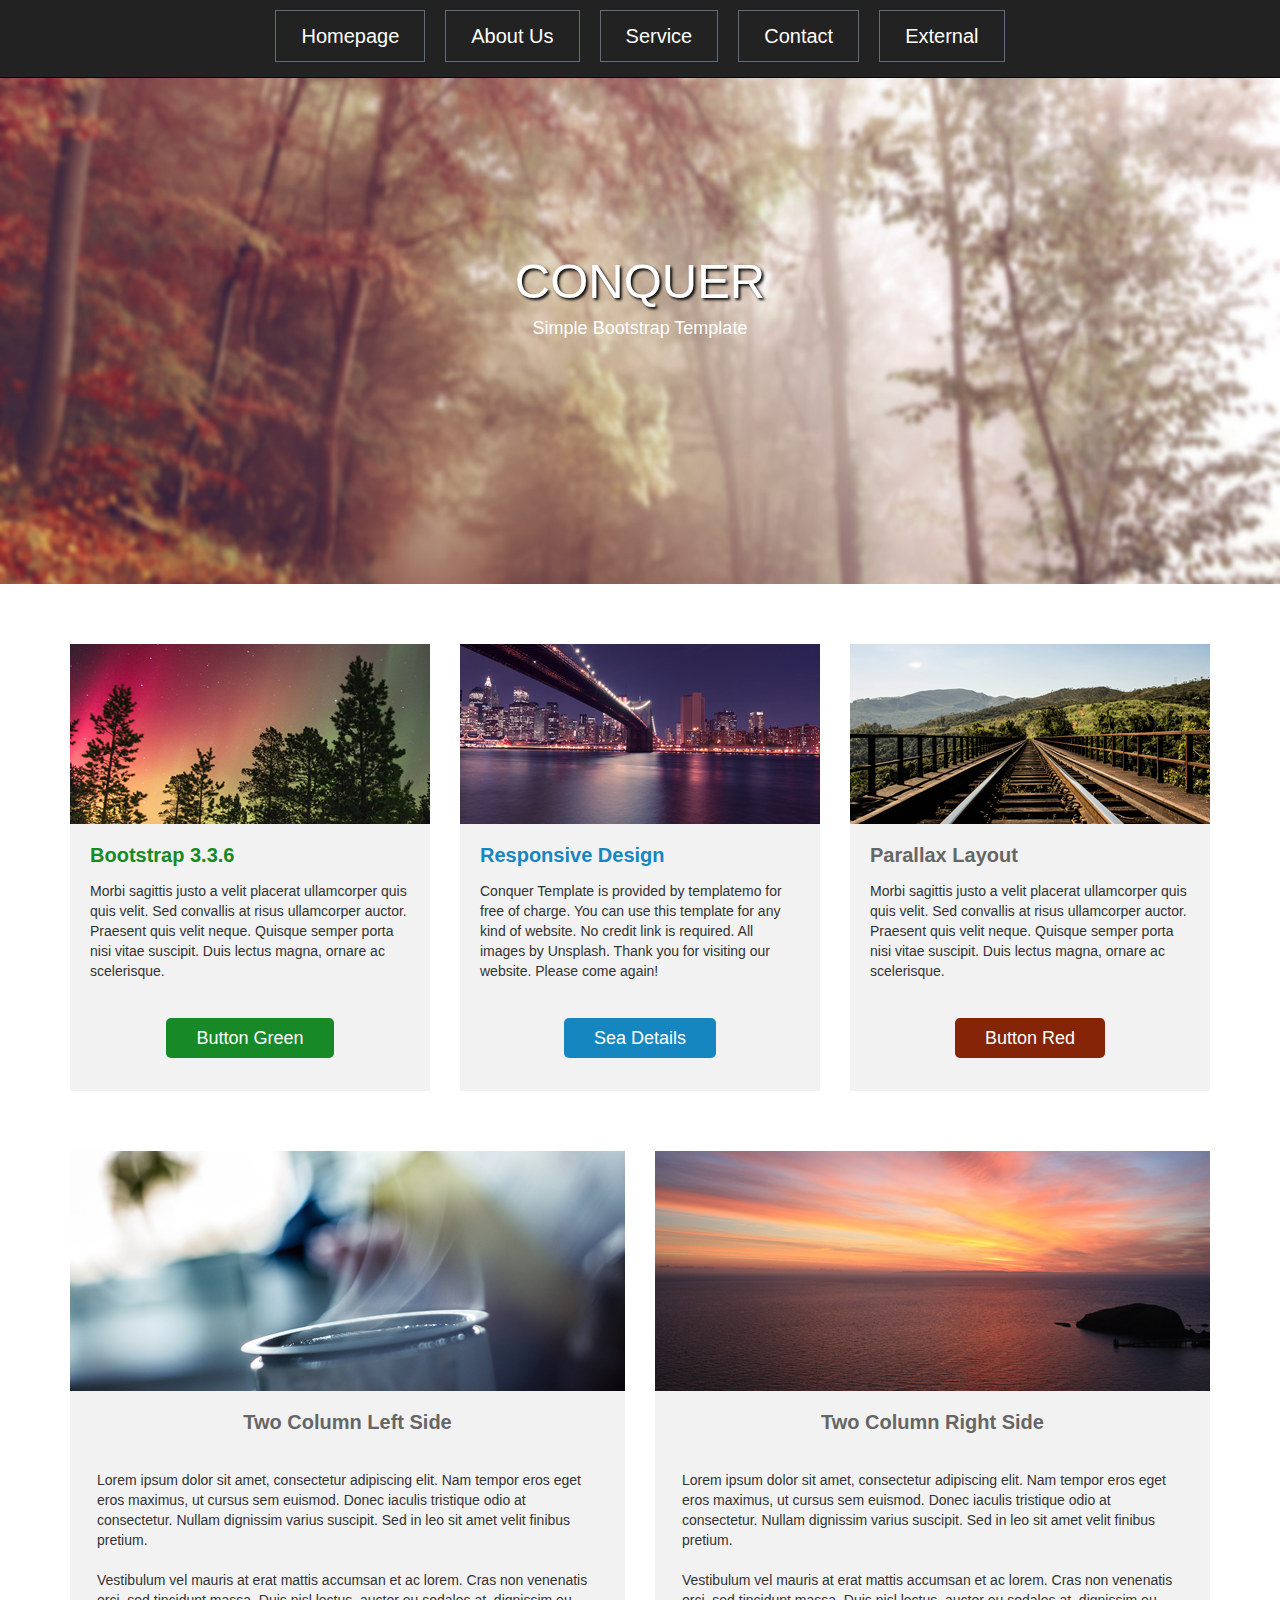
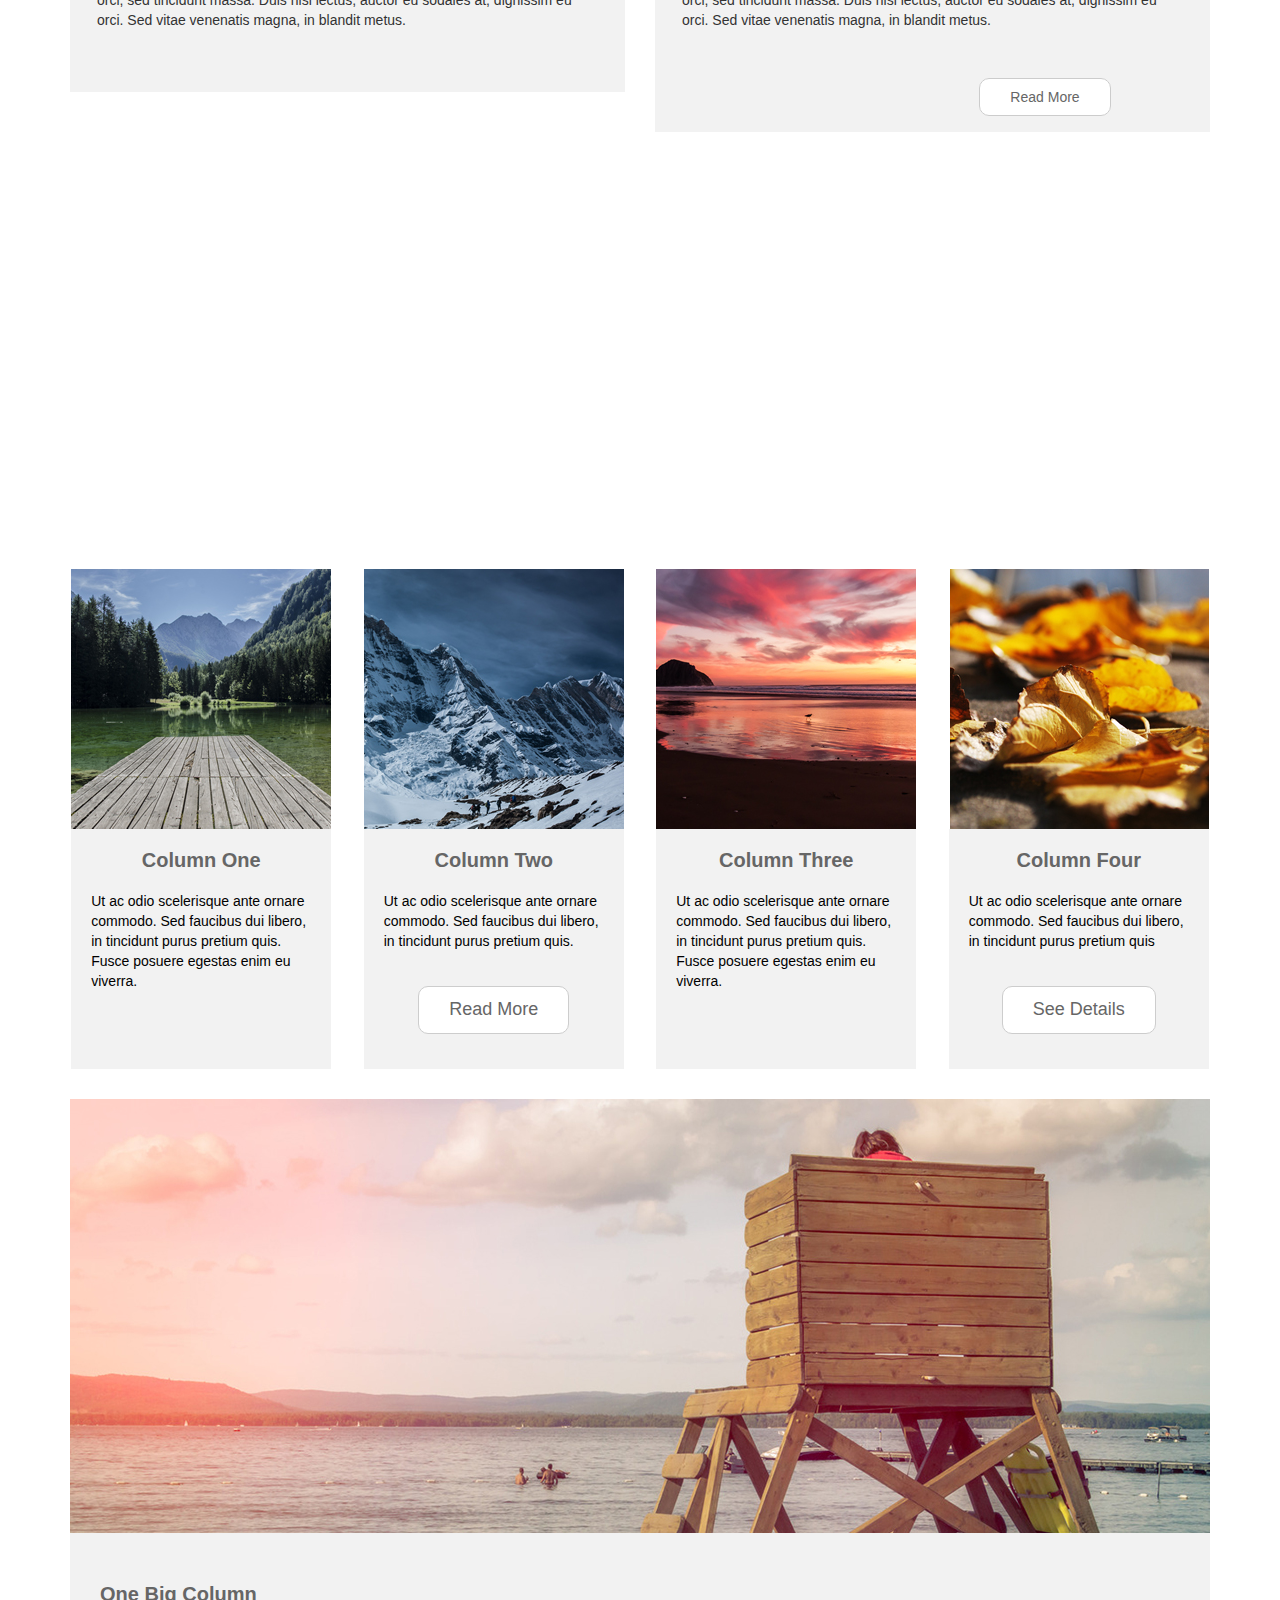
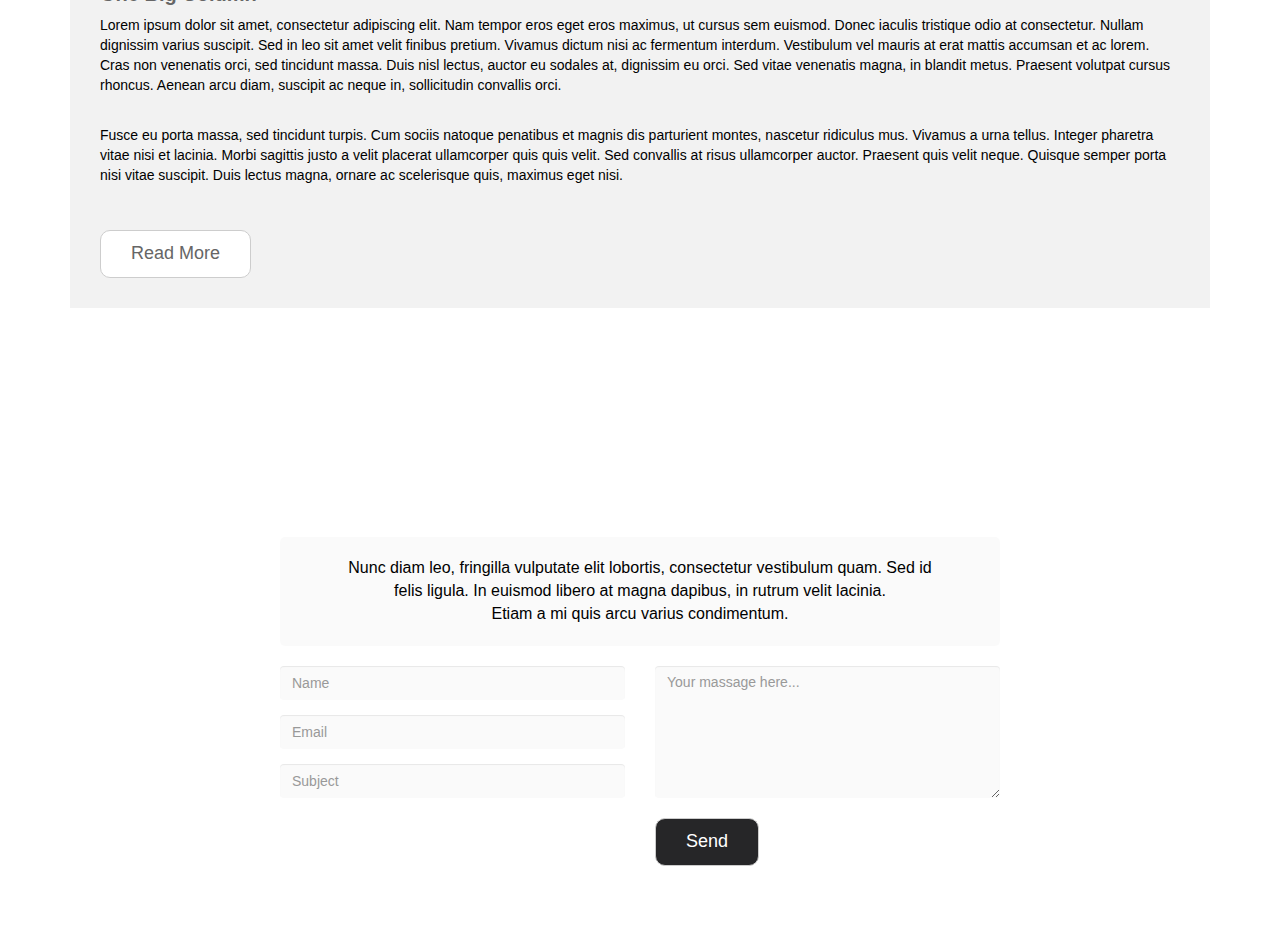
==== index.html @ 9df29548 "First Commit" ====
<!DOCTYPE html>
<html lang="en">

<head>
    <!-- Required meta tags -->
    <meta charset="utf-8">
    <meta name="viewport" content="width=device-width, initial-scale=1, shrink-to-fit=no">

    <!-- Bootstrap CSS -->
    <link rel="stylesheet" href="https://maxcdn.bootstrapcdn.com/bootstrap/3.3.7/css/bootstrap.min.css" integrity="sha384-BVYiiSIFeK1dGmJRAkycuHAHRg32OmUcww7on3RYdg4Va+PmSTsz/K68vbdEjh4u"
        crossorigin="anonymous">
    <link rel="stylesheet" href="style.css">
</head>

<body>
    <nav class="navbar navbar-inverse navbar-fixed-top">
        <div class="container">
            <div class="single-page-nav sticky-wrapper" id="tmNavbar">
                <ul class="nav navbar-nav">
                    <li><a href="#section1">Homepage</a></li>
                    <li><a href="#section2">About us</a></li>
                    <li><a href="">Service</a></li>
                    <li><a href="">Contact</a></li>
                    <li><a href="">External</a></li>
                </ul>
            </div>
        </div>
    </nav>
    <!--Start section 1-->
    <div id="section1">
        <header id="header-area" class="intro-section">
            <div class="container">
                <div class="row">
                    <div class="col-sm-12 text-center">
                        <div class="header-content">
                            <h1>CONQUER</h1>
                            <h4>Simple Bootstrap Template</h4>
                        </div>
                    </div>
                </div>
            </div>
        </header>
    </div>
    <!--End section 1-->

    <!--Start section 2-->
    <div id="section2">

        <!--Start feature area-->

        <section id="feature-area" class="about-section">
            <div class="container">
                <div class="row text-center inner">
                    <div class="col-sm-4">
                        <div class="feature-content">
                            <img src="img/1-1.jpg" alt="Image">
                            <h2 class="feature-content-title green-text">
                                Bootstrap 3.3.6
                            </h2>
                            <p class="feature-content-description">Morbi sagittis justo a velit placerat ullamcorper quis quis velit. Sed convallis at risus ullamcorper
                                auctor. Praesent quis velit neque. Quisque semper porta nisi vitae suscipit. Duis lectus
                                magna, ornare ac scelerisque.
                            </p>
                            <a href="#" class="feature-content-link green-btn">button green</a>
                        </div>
                    </div>
                    <div class="col-sm-4">
                        <div class="feature-content">
                            <img src="img/1-2.jpg" alt="">
                            <h2 class="feature-content-title blue-text">Responsive Design</h2>
                            <p class="feature-content-description">Conquer Template is provided by templatemo for free of charge. You can use this template for
                                any kind of website. No credit link is required. All images by Unsplash. Thank you for visiting
                                our website. Please come again!</p>
                            <a href="" class="feature-content-link blue-btn">Sea Details</a>
                        </div>
                    </div>
                    <div class="col-sm-4">
                        <div class="feature-content">
                            <img src="img/1-3.jpg" alt="">
                            <h2 class="feature-content-title">Parallax Layout</h2>
                            <p class="feature-content-description">Morbi sagittis justo a velit placerat ullamcorper quis quis velit. Sed convallis at risus ullamcorper
                                auctor. Praesent quis velit neque. Quisque semper porta nisi vitae suscipit. Duis lectus
                                magna, ornare ac scelerisque.</p>
                            <a href="" class="feature-content-link red-btn">button red</a>
                        </div>
                    </div>
                </div>
            </div>
        </section>
        <!--End feature area-->
        <section id="blog-area">
            <div class="container">
                <div class="row text-center inner">
                    <div class="col-sm-6">
                        <div class="blog-content">
                            <img src="img/2-1.jpg" alt="">
                            <h2>Two Column left Side</h2>
                            <p>Lorem ipsum dolor sit amet, consectetur adipiscing elit. Nam tempor eros eget eros maximus, ut
                                cursus sem euismod. Donec iaculis tristique odio at consectetur. Nullam dignissim varius
                                suscipit. Sed in leo sit amet velit finibus pretium.
                                <br>
                                <br> Vestibulum vel mauris at erat mattis accumsan et ac lorem. Cras non venenatis orci,
                                sed tincidunt massa. Duis nisl lectus, auctor eu sodales at, dignissim eu orci. Sed vitae
                                venenatis magna, in blandit metus.
                            </p>
                        </div>
                    </div>
                    <div class="col-sm-6">
                        <div class="blog-content">
                            <img src="img/2-2.jpg" alt="">
                            <h2>Two Column Right Side</h2>
                            <p>Lorem ipsum dolor sit amet, consectetur adipiscing elit. Nam tempor eros eget eros maximus, ut
                                cursus sem euismod. Donec iaculis tristique odio at consectetur. Nullam dignissim varius
                                suscipit. Sed in leo sit amet velit finibus pretium.
                                <br>
                                <br> Vestibulum vel mauris at erat mattis accumsan et ac lorem. Cras non venenatis orci,
                                sed tincidunt massa. Duis nisl lectus, auctor eu sodales at, dignissim eu orci. Sed vitae
                                venenatis magna, in blandit metus.
                            </p>
                            <br>
                            <span><a href="">read more</a></span>
                        </div>
                    </div>
                </div>
            </div>
        </section>
    </div>
    <!--End section 2-->

    <!--Start section 3-->
    <div id="section3">
        <section id="service-area" class="service-section">
            <div class="container">
                <div class="row">
                    <div class="col-sm-12 text-center inner our-service">
                        <div class="service">
                            <h1>Our Services</h1>
                            <p>Nunc diam leo, fringilla vulputate elit lobortis, consectetur vestibulum quam. Sed id
                                <br> felis ligula. In euismod libero at magna dapibus, in rutrum velit lacinia.
                                <br> Etiam a mi quis arcu varius condimentum.</p>
                        </div>
                    </div>
                </div>
            </div>
        </section>
        <section id="testimornial-area">
            <div class="container">
                <div class="row text-center">
                    <div class="col-sm-3 col-sm-6 col-xs-6 col-xxs-12">
                        <div class="testimonial-content">
                            <img src="img/4-1.jpg" alt="">
                            <h2>Column One</h2>
                            <p>Ut ac odio scelerisque ante ornare commodo. Sed faucibus dui libero, in tincidunt purus pretium
                                quis. Fusce posuere egestas enim eu viverra.</p>
                            <br>
                        </div>
                    </div>
                    <div class="col-sm-3 col-sm-6 col-xs-6 col-xxs-12">
                        <div class="testimonial-content">
                            <img src="img/4-2.jpg" alt="">
                            <h2>Column Two</h2>
                            <p>Ut ac odio scelerisque ante ornare commodo. Sed faucibus dui libero, in tincidunt purus pretium
                                quis.
                            </p>
                            <a href="" class="content-link">Read more</a>
                        </div>
                    </div>
                    <div class="col-sm-3 col-sm-6 col-xs-6 col-xxs-12">
                        <div class="testimonial-content">
                            <img src="img/4-3.jpg" alt="">
                            <h2>Column Three</h2>
                            <p>Ut ac odio scelerisque ante ornare commodo. Sed faucibus dui libero, in tincidunt purus pretium
                                quis. Fusce posuere egestas enim eu viverra.</p>
                        </div>
                    </div>
                    <div class="col-sm-3 col-sm-6 col-xs-6 col-xxs-12">
                        <div class="testimonial-content">
                            <img src="img/4-4.jpg" alt="">
                            <h2>Column Four</h2>
                            <p>Ut ac odio scelerisque ante ornare commodo. Sed faucibus dui libero, in tincidunt purus pretium
                                quis
                            </p>
                            <a href="" class="content-link">See Details</a>
                        </div>
                    </div>
                </div>
                <div class="row">
                    <div class="col-lg-12">
                        <div class="tm-box">
                            <img src="img/4-5.jpg" alt="">
                            <div class="tm-box-description">
                                <h2>One Big Column</h2>
                                <p>Lorem ipsum dolor sit amet, consectetur adipiscing elit. Nam tempor eros eget eros maximus,
                                    ut cursus sem euismod. Donec iaculis tristique odio at consectetur. Nullam dignissim
                                    varius suscipit. Sed in leo sit amet velit finibus pretium. Vivamus dictum nisi ac fermentum
                                    interdum. Vestibulum vel mauris at erat mattis accumsan et ac lorem. Cras non venenatis
                                    orci, sed tincidunt massa. Duis nisl lectus, auctor eu sodales at, dignissim eu orci.
                                    Sed vitae venenatis magna, in blandit metus. Praesent volutpat cursus rhoncus. Aenean
                                    arcu diam, suscipit ac neque in, sollicitudin convallis orci.</p>
                                <br>
                                <p>Fusce eu porta massa, sed tincidunt turpis. Cum sociis natoque penatibus et magnis dis parturient
                                    montes, nascetur ridiculus mus. Vivamus a urna tellus. Integer pharetra vitae nisi et
                                    lacinia. Morbi sagittis justo a velit placerat ullamcorper quis quis velit. Sed convallis
                                    at risus ullamcorper auctor. Praesent quis velit neque. Quisque semper porta nisi vitae
                                    suscipit. Duis lectus magna, ornare ac scelerisque quis, maximus eget nisi.</p>
                                <br>
                                <a href="" class="content-link">Read more</a>
                            </div>
                        </div>
                    </div>
                </div>
            </div>
        </section>
    </div>
    <!--Section 3 End-->

    <!--Start section 4-->
    <div class="section4">
        <section id="contact-area" class="contact-section">
            <div class="container">
                <div class="row">
                    <div class="col-sm-12 text-center inner">
                        <div class="contact-content">
                            <h1>Contact form</h1>
                            <div class="row">
                                <div class="col-sm-12">
                                    <p>Nunc diam leo, fringilla vulputate elit lobortis, consectetur vestibulum quam. Sed id
                                        <br> felis ligula. In euismod libero at magna dapibus, in rutrum velit lacinia.
                                        <br> Etiam a mi quis arcu varius condimentum.</p>
                                </div>
                            </div>
                        </div>
                    </div>
                </div>
                <div class="row">
                    <div class="col-lg-12">
                        <form action="#" method="post" class="contact-form">
                            <div class="col-sm-6 contact-form-left">
                                <div class="form-group">
                                    <input name="name" type="text" class="form-control" id="name" placeholder="Name">
                                    <input type="email" name="email" class="form-control" id="mail" placeholder="Email">
                                    <input name="subject" type="text" class="form-control" id="subject" placeholder="Subject">
                                </div>
                            </div>
                            <div class="col-sm-6 contact-form-right">
                                <div class="form-group">
                                    <textarea name="massage" rows="6" id="comment" class="form-control" placeholder="Your massage here..."></textarea>
                                    <button class="btn btn-default" type="submit">Send</button>
                                </div>
                            </div>
                        </form>
                    </div>
                </div>
            </div>
        </section>
    </div>

    <!-- Optional JavaScript -->
    <!-- jQuery first, then Popper.js, then Bootstrap JS -->
    <script src="https://code.jquery.com/jquery-3.2.1.slim.min.js" integrity="sha384-KJ3o2DKtIkvYIK3UENzmM7KCkRr/rE9/Qpg6aAZGJwFDMVNA/GpGFF93hXpG5KkN"
        crossorigin="anonymous"></script>
    <script src="https://cdnjs.cloudflare.com/ajax/libs/popper.js/1.11.0/umd/popper.min.js" integrity="sha384-b/U6ypiBEHpOf/4+1nzFpr53nxSS+GLCkfwBdFNTxtclqqenISfwAzpKaMNFNmj4"
        crossorigin="anonymous"></script>
    <script src="https://maxcdn.bootstrapcdn.com/bootstrap/4.0.0-beta/js/bootstrap.min.js" integrity="sha384-h0AbiXch4ZDo7tp9hKZ4TsHbi047NrKGLO3SEJAg45jXxnGIfYzk4Si90RDIqNm1"
        crossorigin="anonymous"></script>
</body>

</html>
---- style.css ----
body {
    margin: 0;
    padding: 0;
    font-family: "PT Sans", Arial;
    color: #000;
}

h1 {
    font-size: 36px;
}

h2 {
    color: #666666;
    font-size: 20px;
    font-weight: 700;
}

.green-text {
    color: #178A27;
}

.blue-text {
    color:#1686C1;
}

.green-btn {
    background: #178A27;
}

.blue-btn {
    background: #1686c1;
}

.red-btn {
    background: #852406;
}

/*********Style for top fixed nav*********/

/*******for li and a*******/

.navbar-nav > li {
    display: inline-block;
  padding: 10px;
}

.navbar-inverse .navbar-nav > li > a {
    color: #fff;
    text-decoration: none;
    text-transform: capitalize;
    font-size: 20px;
    padding: 15px 25px;
    border: 1px solid #646d7c;
    transition: all .3s ease-in-out;
    -webkit-transition: all .3s ease-in-out;
}

.navbar-inverse .navbar-nav > li > a:hover {
    background-color: #9d9d9d;
}

/*******for li and a END*******/

.navbar .navbar-nav {
    display: inline-block;
    float: none;
}

.single-page-nav {
    text-align: center;
}


/*********Style for top fixed nav END*********/


/********************************* section 1 **********************************************/

header {
    background: url(img/bg-1.jpg) center no-repeat;
    background-size: cover;
    padding: 235px 0;
    margin-bottom: 60px;
    background-attachment: fixed;
    background-size: 100% 100%;
}

.header-content {
    color: #fff;
}

.header-content h1 {
    font-size: 3.5em;
    text-shadow: 2px 2px 3px black;
}

/************************************** section 1 END **************************************/





/************************************* Start section 2 **************************************/

/************** Start Feature Area **************/

.feature-content {
    background-color: #F2F2F2;
    padding-bottom: 40px;
}

.feature-content-title {
    padding: 0 20px;
    text-align: left;
}


.feature-content-description {
    padding: 0 20px 35px;
    text-align: left;
    color: #333333;
    margin-top: 15px;
    font-family: "Open Sans", Helvetica, Arial, sans-serif!important;
}

.feature-content-link {
    padding: 10px 30px;
    font-size: 18px;
    color: #fff;
    border-radius: 5px;
    text-transform: capitalize;
    transition: all .3s ease-in-out;
}

.feature-content-link.green-btn:hover {
    text-decoration: none;
    color: #fff;
    background-color: #449D44;
}

.feature-content-link.blue-btn:hover {
    color: #fff;
    text-decoration: none;
    background-color: #31B0D5;
}

.feature-content-link.red-btn:hover {
    color: #ffffff;
    text-decoration: none;
    background-color: #C9302C;
}

/******************* Feature Area END *******************/





/**************Start blog area**************/

#blog-area {
    margin: 60px 0;
}

.blog-content {
    background: #F2F2F2;
    padding-bottom: 25px;
    max-width: 555px;
    margin: 0 auto;
}

.blog-content p {
    text-align: left;
    padding: 27px;
    color: #333333;
}

.blog-content h2 {
    text-transform: capitalize;
    color: #666666;
}

.blog-content span {
    margin-left: 225px;
}

.blog-content span a {
    padding: 10px 30px;
    color: #666666;
    background: #fff;
    border: 1px solid #ccc;
    border-radius: 10px;
    text-decoration: none;
    text-transform: capitalize;
}

.blog-content span a:hover {
    background: #e6e6e6;
}

/**************End blog area**************/




/***************************************Section 2 END***************************************/




/**************************************Start section 3**************************************/


#service-area {
    background: url(img/bg-2.jpg) center no-repeat;
    background-size: cover;
    background-attachment: fixed;
}

.service-section {
    height: 100%;
}

.our-service {
    margin: 65px 0 85px;
}

.service h1 {
    color: #fff;
    text-transform: capitalize;
    margin-bottom: 20px;
}

.service > p {
    font-size: 18px;
    color: #fff;
}

.testimonial-content p {
    padding: 10px 20px;
    text-align: left;
}

#testimornial-area {
    margin: 60px 0;
}

.testimonial-content {
    background: #f2f2f2;
    height: 500px;
    max-width: 260px;
    margin: 0 auto 30px;
}

.content-link {
    background: #fff;
    border: 1px solid #cdcdcd;
    border-radius: 10px;
    color: #666;
    display: inline-block;
    font-size: 18px;
    padding: 10px 30px;
    text-decoration: none;
    text-transform: capitalize;
    margin-top: 15px;
    transition: all .3s ease-in-out;
    -webkit-transition: all .3s ease-in-out;
}

.content-link:hover {
    text-decoration: none;
    color: #666;
    background: #E6E6E6;
}

.tm-box {
    background-color: #f2f2f2;
    max-width: 1140px;
    width: 100%;
}

.tm-box-description {
    padding: 30px;
}

/**************************************End section 3**************************************/


/*************************************Start section 4*************************************/

#contact-area {
    background: url(img/bg-3.jpg) center no-repeat;
    background-size: cover;
    background-attachment: fixed;
}

.contact-section {
    height: 100%;
    padding-top: 80px;
    padding-bottom: 60px;
}

.contact-section .container {
    max-width: 750px;
}

.contact-content h1 {
    color: #fff;
    text-transform: capitalize;
    margin-bottom: 30px;
}

.contact-content p {
    background: rgba(242, 242, 242, 0.4);
    border-radius: 5px;
    color: #000;
    font-size: 16px;
    margin-bottom: 20px;
    padding: 20px 15px;
}

.contact-form-left {
    padding-left: 0;
}

.contact-form-right {
    padding-right: 0;
}


.form-control {
    border: none;
    background: rgba(242, 242, 242, .4);
}


input {
    margin-bottom: 15px;
    color: inherit;
}

.form-group button {
    background: #262628;
    color: #fff;
    margin-top: 20px;
    padding: 10px 30px;
    font-size: 18px;
    border-radius: 10px;
    transition: all .3s ease-in-out;
}

.from-froup button:hover {
    color: #333;
    background-color: #e6e6e6;
    border-color: #adadad;

}
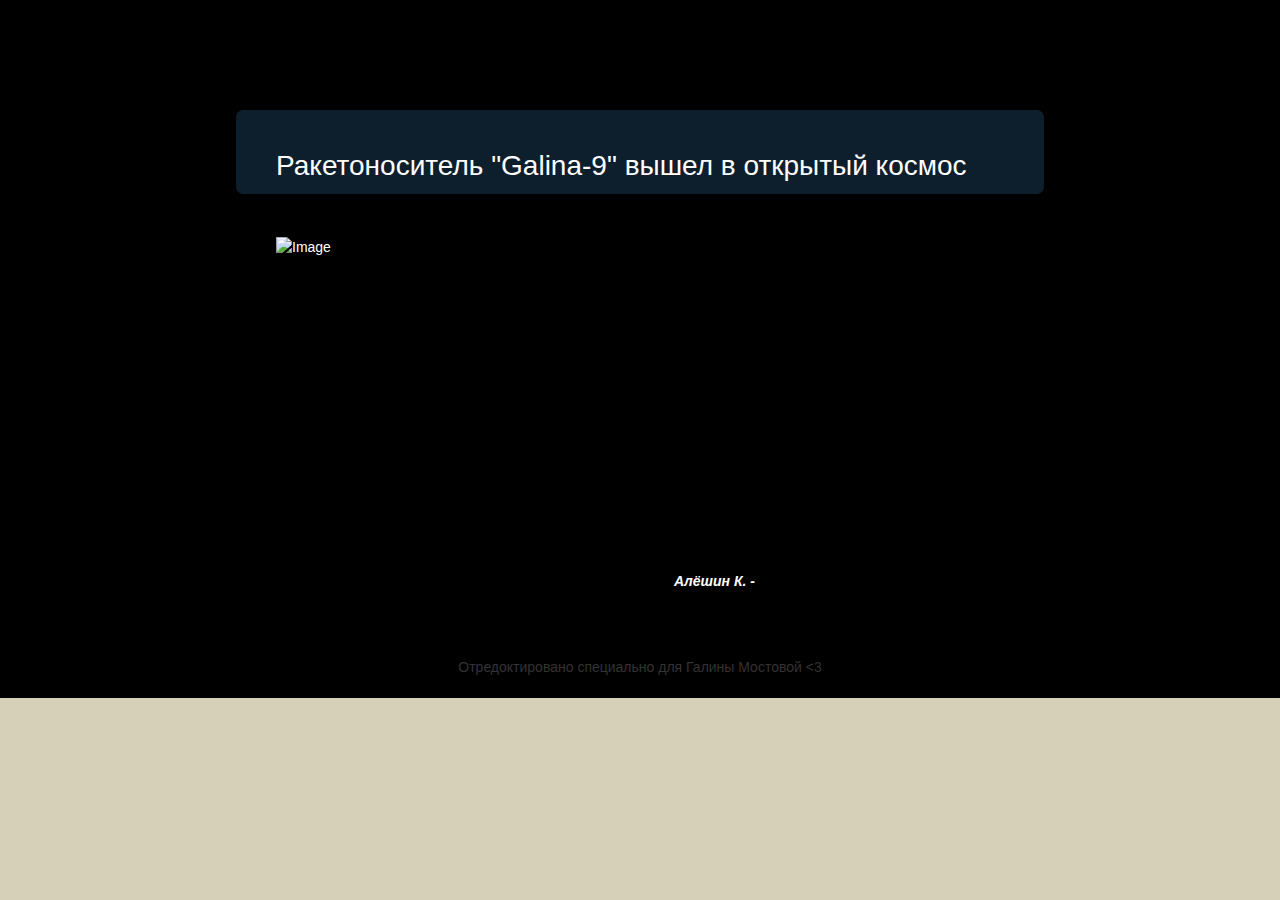
==== commit 16bf1ed7: "Add files via upload" ====
--- a/index.html
+++ b/index.html
@@ -1,268 +1,241 @@
-<!DOCTYPE html>
-<html lang="en">
-
-<head>
-    <!-- Required meta tags -->
-    <meta charset="utf-8">
-    <meta name="viewport" content="width=device-width, initial-scale=1, shrink-to-fit=no">
-
-    <!-- Bootstrap CSS -->
-    <link rel="stylesheet" href="https://maxcdn.bootstrapcdn.com/bootstrap/3.3.7/css/bootstrap.min.css" integrity="sha384-BVYiiSIFeK1dGmJRAkycuHAHRg32OmUcww7on3RYdg4Va+PmSTsz/K68vbdEjh4u"
-        crossorigin="anonymous">
-    <link rel="stylesheet" href="style.css">
-</head>
-
-<body>
-    <nav class="navbar navbar-inverse navbar-fixed-top">
-        <div class="container">
-            <div class="single-page-nav sticky-wrapper" id="tmNavbar">
-                <ul class="nav navbar-nav">
-                    <li><a href="#section1">Homepage</a></li>
-                    <li><a href="#section2">About us</a></li>
-                    <li><a href="">Service</a></li>
-                    <li><a href="">Contact</a></li>
-                    <li><a href="">External</a></li>
-                </ul>
-            </div>
-        </div>
-    </nav>
-    <!--Start section 1-->
-    <div id="section1">
-        <header id="header-area" class="intro-section">
-            <div class="container">
-                <div class="row">
-                    <div class="col-sm-12 text-center">
-                        <div class="header-content">
-                            <h1>CONQUER</h1>
-                            <h4>Simple Bootstrap Template</h4>
-                        </div>
-                    </div>
-                </div>
-            </div>
-        </header>
-    </div>
-    <!--End section 1-->
-
-    <!--Start section 2-->
-    <div id="section2">
-
-        <!--Start feature area-->
-
-        <section id="feature-area" class="about-section">
-            <div class="container">
-                <div class="row text-center inner">
-                    <div class="col-sm-4">
-                        <div class="feature-content">
-                            <img src="img/1-1.jpg" alt="Image">
-                            <h2 class="feature-content-title green-text">
-                                Bootstrap 3.3.6
-                            </h2>
-                            <p class="feature-content-description">Morbi sagittis justo a velit placerat ullamcorper quis quis velit. Sed convallis at risus ullamcorper
-                                auctor. Praesent quis velit neque. Quisque semper porta nisi vitae suscipit. Duis lectus
-                                magna, ornare ac scelerisque.
-                            </p>
-                            <a href="#" class="feature-content-link green-btn">button green</a>
-                        </div>
-                    </div>
-                    <div class="col-sm-4">
-                        <div class="feature-content">
-                            <img src="img/1-2.jpg" alt="">
-                            <h2 class="feature-content-title blue-text">Responsive Design</h2>
-                            <p class="feature-content-description">Conquer Template is provided by templatemo for free of charge. You can use this template for
-                                any kind of website. No credit link is required. All images by Unsplash. Thank you for visiting
-                                our website. Please come again!</p>
-                            <a href="" class="feature-content-link blue-btn">Sea Details</a>
-                        </div>
-                    </div>
-                    <div class="col-sm-4">
-                        <div class="feature-content">
-                            <img src="img/1-3.jpg" alt="">
-                            <h2 class="feature-content-title">Parallax Layout</h2>
-                            <p class="feature-content-description">Morbi sagittis justo a velit placerat ullamcorper quis quis velit. Sed convallis at risus ullamcorper
-                                auctor. Praesent quis velit neque. Quisque semper porta nisi vitae suscipit. Duis lectus
-                                magna, ornare ac scelerisque.</p>
-                            <a href="" class="feature-content-link red-btn">button red</a>
-                        </div>
-                    </div>
-                </div>
-            </div>
-        </section>
-        <!--End feature area-->
-        <section id="blog-area">
-            <div class="container">
-                <div class="row text-center inner">
-                    <div class="col-sm-6">
-                        <div class="blog-content">
-                            <img src="img/2-1.jpg" alt="">
-                            <h2>Two Column left Side</h2>
-                            <p>Lorem ipsum dolor sit amet, consectetur adipiscing elit. Nam tempor eros eget eros maximus, ut
-                                cursus sem euismod. Donec iaculis tristique odio at consectetur. Nullam dignissim varius
-                                suscipit. Sed in leo sit amet velit finibus pretium.
-                                <br>
-                                <br> Vestibulum vel mauris at erat mattis accumsan et ac lorem. Cras non venenatis orci,
-                                sed tincidunt massa. Duis nisl lectus, auctor eu sodales at, dignissim eu orci. Sed vitae
-                                venenatis magna, in blandit metus.
-                            </p>
-                        </div>
-                    </div>
-                    <div class="col-sm-6">
-                        <div class="blog-content">
-                            <img src="img/2-2.jpg" alt="">
-                            <h2>Two Column Right Side</h2>
-                            <p>Lorem ipsum dolor sit amet, consectetur adipiscing elit. Nam tempor eros eget eros maximus, ut
-                                cursus sem euismod. Donec iaculis tristique odio at consectetur. Nullam dignissim varius
-                                suscipit. Sed in leo sit amet velit finibus pretium.
-                                <br>
-                                <br> Vestibulum vel mauris at erat mattis accumsan et ac lorem. Cras non venenatis orci,
-                                sed tincidunt massa. Duis nisl lectus, auctor eu sodales at, dignissim eu orci. Sed vitae
-                                venenatis magna, in blandit metus.
-                            </p>
-                            <br>
-                            <span><a href="">read more</a></span>
-                        </div>
-                    </div>
-                </div>
-            </div>
-        </section>
-    </div>
-    <!--End section 2-->
-
-    <!--Start section 3-->
-    <div id="section3">
-        <section id="service-area" class="service-section">
-            <div class="container">
-                <div class="row">
-                    <div class="col-sm-12 text-center inner our-service">
-                        <div class="service">
-                            <h1>Our Services</h1>
-                            <p>Nunc diam leo, fringilla vulputate elit lobortis, consectetur vestibulum quam. Sed id
-                                <br> felis ligula. In euismod libero at magna dapibus, in rutrum velit lacinia.
-                                <br> Etiam a mi quis arcu varius condimentum.</p>
-                        </div>
-                    </div>
-                </div>
-            </div>
-        </section>
-        <section id="testimornial-area">
-            <div class="container">
-                <div class="row text-center">
-                    <div class="col-sm-3 col-sm-6 col-xs-6 col-xxs-12">
-                        <div class="testimonial-content">
-                            <img src="img/4-1.jpg" alt="">
-                            <h2>Column One</h2>
-                            <p>Ut ac odio scelerisque ante ornare commodo. Sed faucibus dui libero, in tincidunt purus pretium
-                                quis. Fusce posuere egestas enim eu viverra.</p>
-                            <br>
-                        </div>
-                    </div>
-                    <div class="col-sm-3 col-sm-6 col-xs-6 col-xxs-12">
-                        <div class="testimonial-content">
-                            <img src="img/4-2.jpg" alt="">
-                            <h2>Column Two</h2>
-                            <p>Ut ac odio scelerisque ante ornare commodo. Sed faucibus dui libero, in tincidunt purus pretium
-                                quis.
-                            </p>
-                            <a href="" class="content-link">Read more</a>
-                        </div>
-                    </div>
-                    <div class="col-sm-3 col-sm-6 col-xs-6 col-xxs-12">
-                        <div class="testimonial-content">
-                            <img src="img/4-3.jpg" alt="">
-                            <h2>Column Three</h2>
-                            <p>Ut ac odio scelerisque ante ornare commodo. Sed faucibus dui libero, in tincidunt purus pretium
-                                quis. Fusce posuere egestas enim eu viverra.</p>
-                        </div>
-                    </div>
-                    <div class="col-sm-3 col-sm-6 col-xs-6 col-xxs-12">
-                        <div class="testimonial-content">
-                            <img src="img/4-4.jpg" alt="">
-                            <h2>Column Four</h2>
-                            <p>Ut ac odio scelerisque ante ornare commodo. Sed faucibus dui libero, in tincidunt purus pretium
-                                quis
-                            </p>
-                            <a href="" class="content-link">See Details</a>
-                        </div>
-                    </div>
-                </div>
-                <div class="row">
-                    <div class="col-lg-12">
-                        <div class="tm-box">
-                            <img src="img/4-5.jpg" alt="">
-                            <div class="tm-box-description">
-                                <h2>One Big Column</h2>
-                                <p>Lorem ipsum dolor sit amet, consectetur adipiscing elit. Nam tempor eros eget eros maximus,
-                                    ut cursus sem euismod. Donec iaculis tristique odio at consectetur. Nullam dignissim
-                                    varius suscipit. Sed in leo sit amet velit finibus pretium. Vivamus dictum nisi ac fermentum
-                                    interdum. Vestibulum vel mauris at erat mattis accumsan et ac lorem. Cras non venenatis
-                                    orci, sed tincidunt massa. Duis nisl lectus, auctor eu sodales at, dignissim eu orci.
-                                    Sed vitae venenatis magna, in blandit metus. Praesent volutpat cursus rhoncus. Aenean
-                                    arcu diam, suscipit ac neque in, sollicitudin convallis orci.</p>
-                                <br>
-                                <p>Fusce eu porta massa, sed tincidunt turpis. Cum sociis natoque penatibus et magnis dis parturient
-                                    montes, nascetur ridiculus mus. Vivamus a urna tellus. Integer pharetra vitae nisi et
-                                    lacinia. Morbi sagittis justo a velit placerat ullamcorper quis quis velit. Sed convallis
-                                    at risus ullamcorper auctor. Praesent quis velit neque. Quisque semper porta nisi vitae
-                                    suscipit. Duis lectus magna, ornare ac scelerisque quis, maximus eget nisi.</p>
-                                <br>
-                                <a href="" class="content-link">Read more</a>
-                            </div>
-                        </div>
-                    </div>
-                </div>
-            </div>
-        </section>
-    </div>
-    <!--Section 3 End-->
-
-    <!--Start section 4-->
-    <div class="section4">
-        <section id="contact-area" class="contact-section">
-            <div class="container">
-                <div class="row">
-                    <div class="col-sm-12 text-center inner">
-                        <div class="contact-content">
-                            <h1>Contact form</h1>
-                            <div class="row">
-                                <div class="col-sm-12">
-                                    <p>Nunc diam leo, fringilla vulputate elit lobortis, consectetur vestibulum quam. Sed id
-                                        <br> felis ligula. In euismod libero at magna dapibus, in rutrum velit lacinia.
-                                        <br> Etiam a mi quis arcu varius condimentum.</p>
-                                </div>
-                            </div>
-                        </div>
-                    </div>
-                </div>
-                <div class="row">
-                    <div class="col-lg-12">
-                        <form action="#" method="post" class="contact-form">
-                            <div class="col-sm-6 contact-form-left">
-                                <div class="form-group">
-                                    <input name="name" type="text" class="form-control" id="name" placeholder="Name">
-                                    <input type="email" name="email" class="form-control" id="mail" placeholder="Email">
-                                    <input name="subject" type="text" class="form-control" id="subject" placeholder="Subject">
-                                </div>
-                            </div>
-                            <div class="col-sm-6 contact-form-right">
-                                <div class="form-group">
-                                    <textarea name="massage" rows="6" id="comment" class="form-control" placeholder="Your massage here..."></textarea>
-                                    <button class="btn btn-default" type="submit">Send</button>
-                                </div>
-                            </div>
-                        </form>
-                    </div>
-                </div>
-            </div>
-        </section>
-    </div>
-
-    <!-- Optional JavaScript -->
-    <!-- jQuery first, then Popper.js, then Bootstrap JS -->
-    <script src="https://code.jquery.com/jquery-3.2.1.slim.min.js" integrity="sha384-KJ3o2DKtIkvYIK3UENzmM7KCkRr/rE9/Qpg6aAZGJwFDMVNA/GpGFF93hXpG5KkN"
-        crossorigin="anonymous"></script>
-    <script src="https://cdnjs.cloudflare.com/ajax/libs/popper.js/1.11.0/umd/popper.min.js" integrity="sha384-b/U6ypiBEHpOf/4+1nzFpr53nxSS+GLCkfwBdFNTxtclqqenISfwAzpKaMNFNmj4"
-        crossorigin="anonymous"></script>
-    <script src="https://maxcdn.bootstrapcdn.com/bootstrap/4.0.0-beta/js/bootstrap.min.js" integrity="sha384-h0AbiXch4ZDo7tp9hKZ4TsHbi047NrKGLO3SEJAg45jXxnGIfYzk4Si90RDIqNm1"
-        crossorigin="anonymous"></script>
-</body>
-
+<!-- templatemo 368 connect -->
+<!-- 
+Connect Template 
+http://www.templatemo.com/preview/templatemo_368_connect 
+-->
+<!DOCTYPE html PUBLIC "-//W3C//DTD XHTML 1.0 Transitional//EN" "http://www.w3.org/TR/xhtml1/DTD/xhtml1-transitional.dtd">
+<html xmlns="http://www.w3.org/1999/xhtml">
+<head>
+<meta http-equiv="Content-Type" content="text/html; charset=utf-8" />
+<title>Connect Template</title>
+<meta name="keywords" content="" />
+<meta name="description" content="" />
+<link href="templatemo_style.css" rel="stylesheet" type="text/css" />
+
+<script type='text/javascript' src='js/jquery.min.js'></script>
+<script type='text/javascript' src='js/jquery.scrollTo-min.js'></script>
+<script type='text/javascript' src='js/jquery.localscroll-min.js'></script>
+<script type="text/javascript">
+$(document).ready(function () {
+$.localScroll();
+});
+</script>
+
+</head>
+<body>
+
+<span id="top"></span>
+<div id="templatemo_body_wrapper">
+<div id="templatemo_wrapper">
+	<div id="templatemo_header">
+        <div id="site_title">
+            <h1><a href="#">Breaking News</a></h1>
+        <!-- </div>
+        <div id="templatemo_menu">
+            <ul>
+                <li><a href="#home">Home</a></li>
+                <li><a href="#aboutus">About Us</a></li>
+                <li><a href="#news">News</a></li>
+                <li><a href="#portfolio">Portfolio</a></li>
+                <li class="last"><a href="#contactus">Contact Us</a></li>
+            </ul>    	 -->
+        </div> <!-- end of templatemo_menu -->
+	</div> <!-- end of header -->
+    
+  <div id="templatemo_main">
+    
+		<div id="home" class="content_top"></div>
+    	<div class="content_box">
+        	<div class="content_title content_ctf">
+        	  <h2>Ракетоноситель "Galina-9" вышел в открытый космос</h2></div>
+            <div class="content">
+            	<div class="image_wrapper image_fl"><a href="#1"><img src="images/templatemo_image_01.jpg" alt="Image" /></a><span></span></div>
+                <p>26.12.2020</p>
+                <p>Сегодня, 26.12.2020 в 12:27 ракета "Galina-9", запущенная компанией LABA вначеле декабря 20-го года достигла стратосферы.</p>
+                <p>Под данным прессцентра компании LABA, ракета успешно отстыковала свой последний топливный модуль и загрузила на свой борт уже 450 тысяч грн. и это, по словам пилота корабля Галины Мостовой, ещё не предел.</p>
+		    <div class="cleaner h30"></div>
+                <div class="col_w340 float_l">
+                  <h3>Комментарии коллег:</h3>
+                    <ul class="tmo_list">
+                        <li>Это просто чума, умничка!</li>
+                        <li>Я хочу от неё детей!</li>
+                        <li>Возвращайся на землю, скоро новый год!!</li>
+                        <li>Галя, Галя, Галя!!</li>
+                    </ul>
+                </div>
+    			<div class="col_w340 float_r">
+                    <h3>Поздравления!</h3>
+                    <blockquote>
+                    <p>С этим выдающимся достижением, Галину Мостовую поздравил весь центр запусков компании LABA. </p>
+                    <cite>Алёшин К. - <span>Глава пресс-центра.</span></cite></blockquote>
+          		</div>
+                
+                <div class="cleaner"></div>
+            </div>
+            
+            
+		</div> 
+        
+        <!-- <div id="aboutus" class="content_top"></div>
+    	<div class="content_box">
+        	<div class="content_title content_ct"><h2>About Us</h2></div>
+            <div class="content">
+            	<div class="image_wrapper image_fr"><a href="#"><img src="images/templatemo_image_02.jpg" alt="Image" /></a><span></span></div>
+                <p>Etiam vitae velit sed sapien consectetur blandit. Nulla fermentum odio ac ipsum sollicitudin, eget aliquet mi venenatis. Aliquam ut augue sollicitudin, elementum tortor eu, laoreet tellus.</p>
+                <p>Mauris aliquam facilisis ante vitae pulvinar. Suspendisse neque dui, rutrum at est et, fringilla sodales erat. Cras ullamcorper, sem a ultrices suscipit, nunc orci vehicula lacus, vitae hendrerit tellus dolor dictum velit. </p>
+                <p>Etiam sagittis, quam non suscipit condimentum, sapien eros semper tortor, ac aliquam urna diam vitae neque. Mauris eros mi, bibendum vel massa vitae, lacinia viverra odio.</p>
+            <div class="cleaner h30"></div>
+                <div class="col_w340 float_l">
+                    <h3>Specialized Team</h3>
+                    <ul class="tmo_list">
+                        <li>Nulla facilisi. Maecenas ac odio ipsum donec cursus</li>
+                        <li>Fusce risus tortor, interdum in malesuada pulvinar</li>
+                        <li>Proin facilisis ullamcorper turpis, in placerat</li>
+                        <li>Sed vel justo quis ligula blandit commodo molestie</li>
+                        <li>Ut tristique sagittis arcu, vel laoreet turpis</li>
+                    </ul>
+          		</div>
+                <div class="col_w340 float_r">
+                    <h3>Testimonial</h3>
+                    <blockquote>
+                    <p>Suspendisse fringilla ornare arcu, in malesuada nulla ultrices eu. Aenean eros neque, sollicitudin quis dolor gravida, adipiscing accumsan lorem. Suspendisse elementum pretium nibh, a molestie enim tempor et.</p>
+                    <cite>George - <span> Marketing Officer</span></cite></blockquote>
+                    
+                </div>
+                
+                <div class="cleaner"></div>
+            </div>
+            
+            <div class="content_bottom content_cb"><a href="#news" class="gototop">Next</a></div>
+		</div>    
+        
+        <div id="news" class="content_top"></div>
+    	<div class="content_box">
+        	<div class="content_title content_ct"><h2> Blog Posts</h2></div>
+            <div class="content">
+            	<p>Nullam a tortor est, congue fermentum nisi. Maecenas nulla nulla, lobortis eu volutpat euismod, scelerisque ut dui. Integer luctus tellus ac mi malesuada dignissim. Sed id diam dui. In ut nunc urna.</p>
+                <div class="cleaner h30"></div>
+                <div class="post_box float_l">
+                    <div class="image_fr"><span></span><img src="images/templatemo_image_07.jpg" alt="Image 3" /></div>
+                    <p class="post_meta"><span class="cat">Posted in <a href="#">Media</a>, <a href="#">Advertising</a></span> | <a href="#">Comment - 512</a></p>
+                    <h3>Donec consectetur auctor quam</h3>
+                    <p>Aliquam tincidunt neque quis blandit dapibus. Integer sed pretium urna, in interdum metus. Nulla facilisi. Proin fermentum viverra sem viverra dignissim. <a href="#">more...</a></p>
+                    <div class="cleaner"></div>
+       		  </div>
+                
+<div class="post_box float_r">
+                    <div class="image_fr"><span></span><img src="images/templatemo_image_08.jpg" alt="Image 4" /></div>
+                    <p class="post_meta"><span class="cat">Posted in <a href="#">Design</a>, <a href="#">Printing</a></span> | <a href="#">Comment - 256</a></p>
+                    <h3>Sed sollicitudin vitae mi vel tincidunt</h3>
+              		<p>Mauris quis lobortis augue. Pellentesque habitant morbi tristique senectus et netus et malesuada fames ac turpis egestas. Nunc eget neque purus. <a href="#">more...</a></p>
+              <div class="cleaner"></div>
+       		  </div>
+                
+                <div class="cleaner"></div>
+          
+                <div class="post_box float_l">
+                    <div class="image_fr"><span></span><img src="images/templatemo_image_05.jpg" alt="Image 5" /></div>
+                    <p class="post_meta"><span class="cat">Posted in <a href="#">Website</a>, <a href="#">Layout</a></span> | <a href="#">Comment - 128</a></p>
+                  	<h3>Phasellus eget pellentesque dui</h3>
+                    <p>Suspendisse rutrum laoreet orci, nec porta elit porttitor eu. Nulla tincidunt augue in vestibulum tempor. Proin eget ipsum vel orci tristique interdum a eu mi. <a href="#">more...</a></p>
+                    <div class="cleaner"></div>
+          		</div>
+                
+                <div class="post_box float_r">
+                    <div class="image_fr"><span></span><img src="images/templatemo_image_06.jpg" alt="Image 6" /></div>
+                  <p class="post_meta"><span class="cat">Posted in <a href="#">Templates</a>, <a href="#">Freebies</a></span> | <a href="#">Comment - 64</a></p>
+                    <h3>Quisque cursus eget augue in vestibulum</h3>
+                    <p>Vestibulum adipiscing tempus elit eu condimentum. Fusce at mi felis. Etiam sed velit nibh. Nunc bibendum justo nec eros elementum auctor. <a href="#">more...</a></p>
+                    <div class="cleaner"></div>
+                </div>
+                
+                <div class="cleaner"></div>
+                
+            </div>
+            
+		</div>   
+        
+        <div id="portfolio" class="content_top"></div>
+    	<div class="content_box">
+        	<div class="content_title content_ct"><h2>Portfolio</h2></div>
+            <div class="content">
+            	
+                <div class="cleaner"></div>
+                <p>This section is featuring a collection of high quality templates. Nullam a tortor est, congue fermentum nisi. Maecenas nulla nulla, lobortis eu volutpat euismod, scelerisque ut dui. Integer luctus tellus ac mi malesuada dignissim. Sed id diam dui. In ut nunc urna.</p>
+                <div class="cleaner h30"></div>
+                <div id="gallery">
+                    <ul>
+                        <li class="float_l"><a href="#1" title="1"><span></span><img src="images/gallery/image_01_s.jpg" alt="Image 1" /></a></li>
+                        <li class="float_r"><a href="#2" title="2"><span></span><img src="images/gallery/image_02_s.jpg" alt="Image 2" /></a></li>
+                        <li class="float_l"><a href="#3" title="3"><span></span><img src="images/gallery/image_03_s.jpg" alt="Image 3" /></a></li>
+                        <li class="float_r"><a href="#4" title="4"><span></span><img src="images/gallery/image_04_s.jpg" alt="Image 4" /></a></li>
+                        <li class="float_l"><a href="#5" title="5"><span></span><img src="images/gallery/image_05_s.jpg" alt="Image 5" /></a></li>
+                        <li class="float_r"><a href="#6" title="6"><span></span><img src="images/gallery/image_06_s.jpg" alt="Image 6" /></a></li>
+                  </ul>
+            	</div>
+                
+                <div class="cleaner"></div>
+            </div>
+            
+		</div> 
+        
+        <div id="contactus" class="content_top"></div>
+    	<div class="content_box">
+        	<div class="content_title content_ct"><h2>Contact Us</h2></div>
+            <div class="content">
+            	
+                <p>Nam vitae lectus sodales, condimentum metus nec, tempus massa. Sed at ullamcorper risus. Quisque in purus fermentum, gravida tortor id, suscipit risus. Nunc sodales mi at leo facilisis, convallis scelerisque leo convallis.</p>
+                <div class="cleaner h30"></div>
+                
+              <div class="col_w340 float_l">
+                <h4> Contact Form</h4>
+                
+                <div id="contact_form">
+                <form method="post" name="contact" action="#contactus">
+
+               	  <label for="author">Name:</label> <input type="text" id="author" name="author" class="input_field" />
+                    <div class="cleaner h10"></div>
+                    
+                    <label for="email">Email:</label> <input type="text" id="email" name="email" class="input_field" />
+                    <div class="cleaner h10"></div>
+                    
+               	  <label for="text">Message:</label> <textarea id="text" name="text" rows="0" cols="0"></textarea>
+                    <div class="cleaner h10"></div>
+                    
+                  <input type="submit" class="submit_btn float_l" name="submit" id="submit" value="Send" />
+               	  <input type="reset" class="submit_btn float_r" name="reset" id="reset" value="Reset" />
+                
+                </form>
+                
+                </div> 
+                
+            </div>
+                
+                <div class="col_w340 float_r">
+                <h4>Our Location</h4>
+                <div class="image_wrapper"><span></span><img src="images/map_thumb.jpg" alt="Maps" /></div>                
+                <div class="cleaner h30"></div>
+                
+                <h4>Our Address</h4>
+                630-180 Aliquam tincidunt neque, <br />
+                Suspendisse potenti, 16250<br />
+                Etiam ut orci malesuada<br />
+            </div>
+                
+                <div class="cleaner"></div>
+            </div>
+            
+            <div class="content_bottom content_cbf"><a href="#templatemo_header" class="gototop">Go To Top</a></div>
+		</div> 
+    </div> -->
+    
+    <div id="templatemo_footer">
+        Отредоктировано специально для Галины Мостовой <3
+        <div class="cleaner"></div>
+    </div>
+    
+</div> <!-- end of warpper -->
+</div> <!-- end of body wrapper -->
+
+</body>
 </html>--- a/templatemo_style.css
+++ b/templatemo_style.css
@@ -0,0 +1,173 @@
+/* 
+Connect Template 
+http://www.templatemo.com/preview/templatemo_368_connect 
+*/
+
+body {
+	margin: 0;
+	padding: 0;
+	color: rgb(0, 0, 0);
+	font-family: Tahoma, Geneva, sans-serif;
+	font-size: 14px;
+	line-height: 1.5em; 
+	background-color: #d6d0b8;
+	background-image: url(images/templatemo_body.jpg);
+	background-repeat: repeat;
+	background-position: top center
+}
+
+a, a:link, a:visited { color: #ffffff; font-weight: 400; text-decoration: underline; }
+a:hover { text-decoration: none; }
+
+p { margin: 0 0 10px 0; padding: 0; }
+img { border: none; }
+blockquote { font-style: inherit; margin: 0 0 0 10px;}
+cite { font-weight: bold; color:#ffffff; }
+cite span { color: rgb(0, 0, 0); }
+em { color: #000; font-weight: 400 }
+
+h1, h2, h3, h4, h5, h6 { color: #000; font-weight: normal;  }
+h1 { font-size: 34px; margin: 0 0 20px; padding: 5px 0 }
+h2 { font-size: 28px; margin: 0 0 20px; padding: 5px 0 10px 0; color: rgb(255, 255, 255) }
+h3 { font-size: 20px; margin: 0 0 15px; padding: 0; }
+h4 { font-size: 18px; margin: 0 0 15px; padding: 0; }
+h5 { font-size: 16px; margin: 0 0 10px; padding: 0;  }
+h6 { font-size: 14px; margin: 0 0 5px; padding: 0; }
+
+.cleaner { clear: both }
+.h10 { height: 10px }
+.h20 { height: 20px }
+.h30 { height: 30px }
+.h40 { height: 40px }
+.h50 { height: 50px }
+.h60 { height: 60px }
+
+.float_l { float: left }
+.float_r { float: right }
+
+.image_wrapper { position: relative; display: inline-block; width: 300px; height: 168px; margin: 3px 0 10px 0; }
+.image_wrapper img { z-index: 1000; position: absolute; top: 0; left: 0; width: 300px; height: 150px; }
+.image_wrapper span {  position: absolute; border: 0; left: 0; width: 300px; height: 168px; background: url(images/templatemo_image_bg.jpg) no-repeat }
+
+.image_fl { float: left; margin: 3px 20px 0 0 }
+.image_fr { float: right; margin: 3px 0 0 20px }
+
+.tmo_list { margin: 20px 0 20px 10px; padding: 0; list-style: none }
+.tmo_list li { color:#000000; margin: 0; padding: 0 0 5px 15px; background: url(images/templatemo_list.png) no-repeat scroll 0 4px  }
+.tmo_list li a { color: #000000; font-weight: normal; font-size: 12px; text-decoration: none }
+.tmo_list li a:hover { color: #000000; text-decoration: underline }
+
+#templatemo_body_wrapper {
+	width: 100%;
+	background-color: rgb(0, 0, 0);
+}
+
+#templatemo_wrapper {
+	width: 808px;
+	margin: 0 auto;
+	background-color: #000000d5
+}
+
+#templatemo_header {
+	width: 800px;
+	height: 50px;
+	padding: 40px 4px 20px;
+}
+
+#site_title { float: left; }
+#site_title h1 { margin: 0; padding: 0 }
+#site_title h1 a { color: rgb(0, 0, 0); font-size: 40px; font-weight: 400; outline: none; text-decoration: none; }
+
+/* menu */
+
+#templatemo_menu { float: right; margin-top: 20px; }
+#templatemo_menu ul { padding: 0; margin: 0; list-style: none; }
+#templatemo_menu ul li { margin: 0; padding: 0; display: inline-block }
+#templatemo_menu ul li a {
+	float: left;
+	display: block;
+	width: 94px;
+	height: 33px;
+	line-height: 29px;
+	font-size: 14px;
+	color: rgb(255, 255, 255)0, 0, 0);	
+	margin-left: 2px;
+	text-align: center;
+	text-decoration: none;
+	font-weight: 400;
+	outline: none;
+}
+
+#templatemo_menu ul li a:hover, #templatemo_menu ul .current {
+	color: #000;
+	background: url(images/templatemo_menu_hover.png) no-repeat
+}
+
+/* end of menu */
+
+#templatemo_main {
+	clear: both;
+	width: 808px;
+}
+
+.content_box { clear: both; width: 808px; }
+.content_title { width: 728px; height: 44px; padding: 40px 40px 0 }
+.content_ctf { border-radius: 7px; background-color: rgba(20, 47, 70, 0.637); }
+.content_ct {  background-color: rgba(29, 35, 70, 0.815);; }
+.content { padding: 40px 40px 10px; background: url(images/templatemo_content.png) repeat-y }
+.content_bottom { width: 808px; height: 30px; padding-top: 5px; }
+.content_cbf { background-color: rgba(29, 35, 70, 0.815);; }
+.content_cb { background-color: rgba(29, 35, 70, 0.815);; }
+
+
+a.gototop { display: block; width: 108px; margin: 0 auto; text-align: center; color: #6bb41e; font-weight: 700; text-decoration: none }
+a.gototop:hover { color: #3f3b2a }
+ 
+.col_w340 { width: 340px }
+
+.post_box { width: 340px; margin-bottom: 30px; padding-bottom: 20px;  }
+.post_header { border-top: 3px solid #999; border-bottom: 1px solid #ccc; padding: 5px; margin-bottom: 20px }
+.post_box h3 { font-size: 24px; line-height: 34px; margin-bottom: 15px }
+.post_box p.post_meta { font-size: 10px; margin-bottom: 0; padding-bottom: 0 }
+
+#gallery { margin: 0; padding: 0 }
+#gallery ul { margin: 0; padding: 0}
+#gallery ul li { display: block; position: relative; display: inline-block; width: 300px; height: 168px; margin: 0 30px 30px 0 }
+#gallery ul img { z-index: 1000; position: absolute; top: 0; left: 0; width: 300px; height: 150px; }
+#gallery ul span {  position: absolute; border: 0; left: 0; width: 300px; height: 168px; background: url(images/templatemo_image_bg.jpg) no-repeat }
+
+#contact_form { padding: 0; width: 300px }
+#contact_form form { margin: 0px; padding: 0px; }
+
+#contact_form form .input_field { 
+	width: 290px; 
+	padding: 5px; 
+	color: #666; 
+	border: 1px solid #ccc; 
+	background: #fff; 
+	font-family: Verdana, Geneva, sans-serif;
+}
+
+#contact_form form label { display: block; width: 100px; margin-right: 10px; font-size: 14px }
+
+#contact_form form textarea { 
+	width: 288px; 
+	height: 150px; 
+	padding: 5px; 
+	color: #666; 
+	border: 1px solid #ccc; 
+	background: #fff;  
+	font-family: Verdana, Geneva, sans-serif;
+}
+
+#contact_form form .submit_btn { background: #757160; color: #fff; cursor:pointer; border: 1px solid #534f3e; padding: 5px 10px; }
+
+#templatemo_footer {
+	clear: both;
+	width: 800px;
+	padding: 20px 4px;
+	text-align: center;
+	color: #333333;
+}
+
+#templatemo_footer a { color: #333333 }